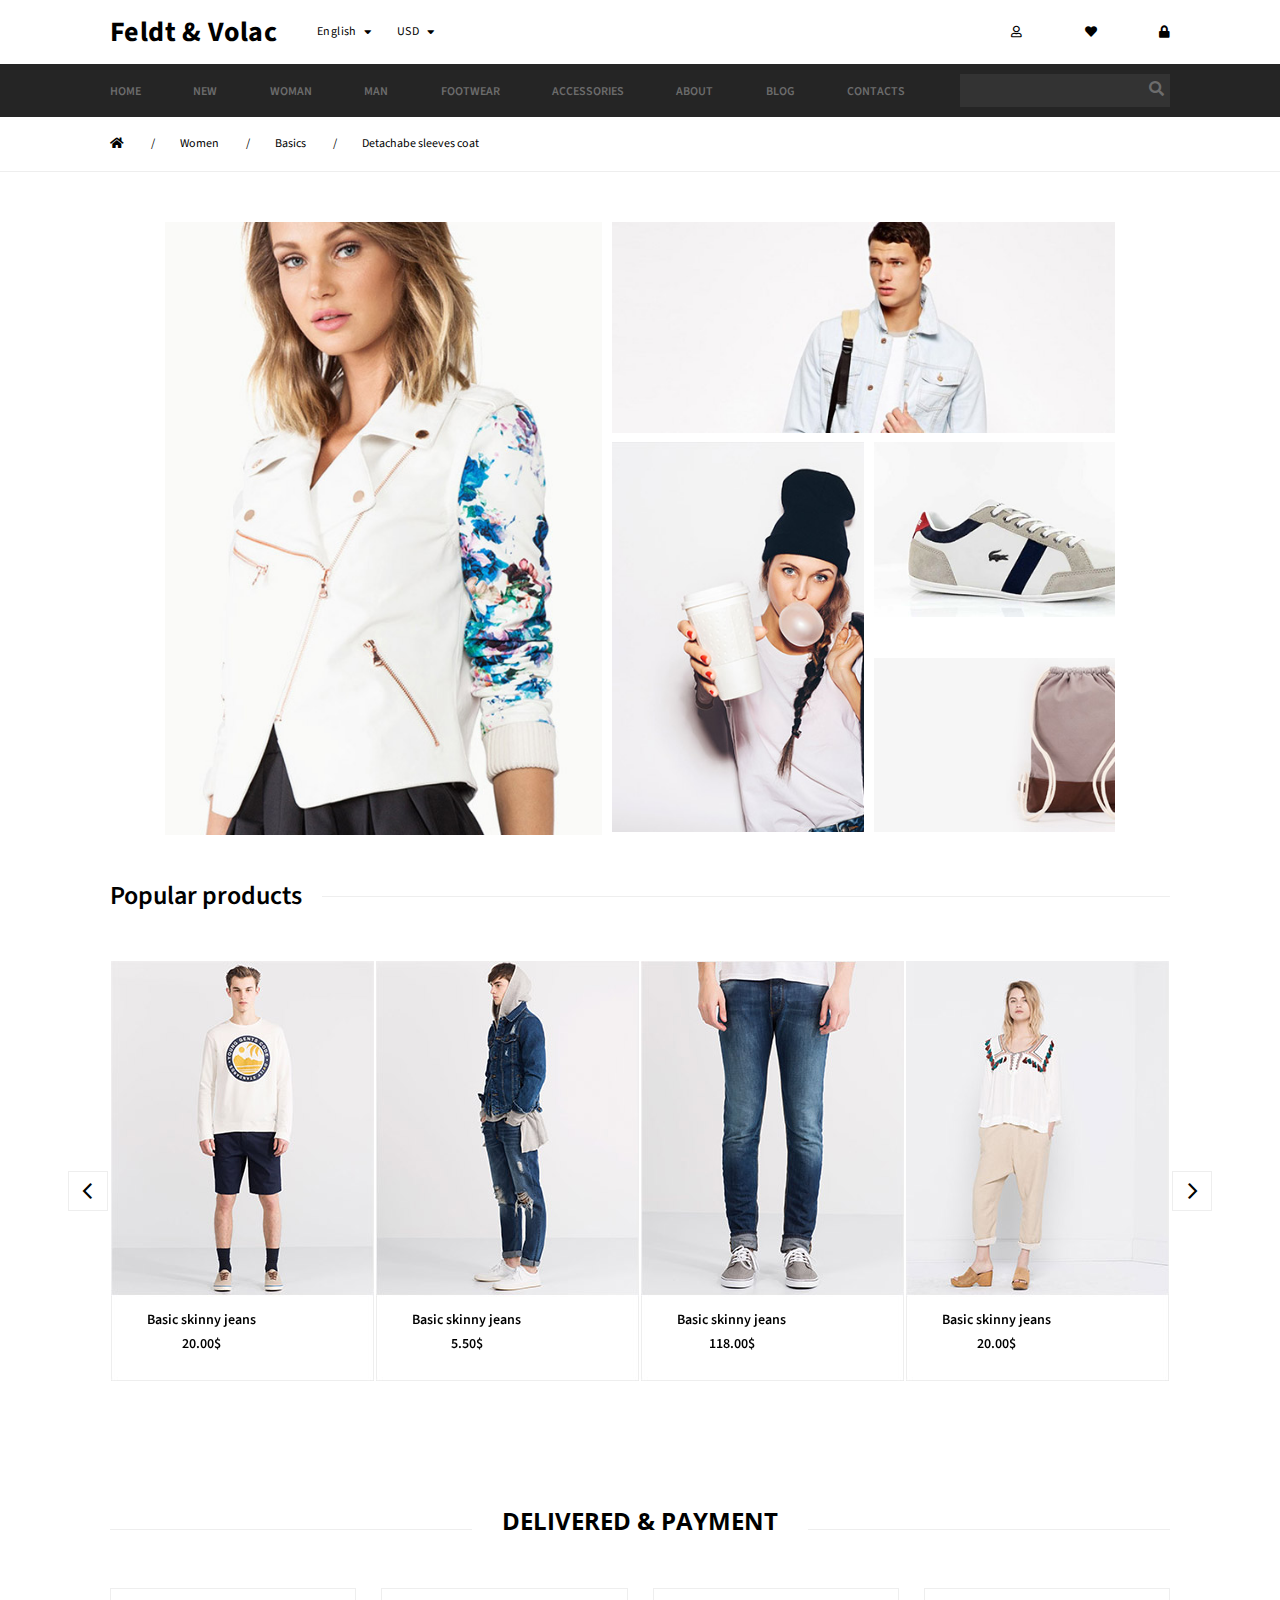
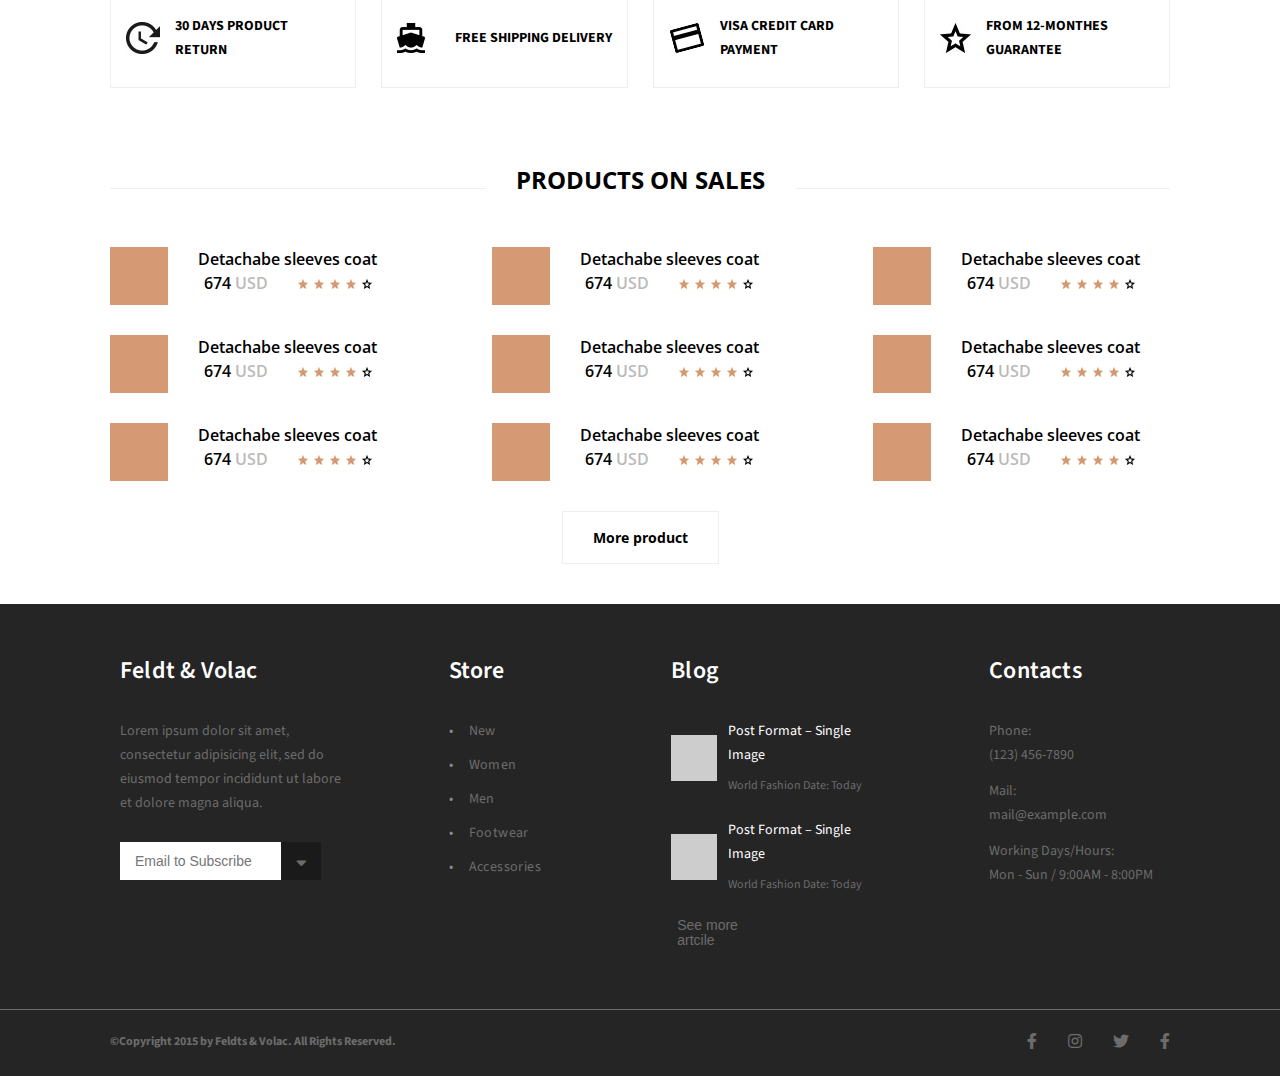
==== index.html @ 8a6a794b "first commit" ====
<!DOCTYPE html>
<html>
<head>
	<meta charset="utf-8">
	<meta name="viewport" content="width=device-width, initial-scale=1">
	<title>Fashion Shop</title>
	<link href="https://fonts.googleapis.com/css?family=Open+Sans:400,600,700|Source+Sans+Pro:400,600&display=swap" rel="stylesheet">
	<link rel="stylesheet" href="https://use.fontawesome.com/releases/v5.7.2/css/all.css">  
	<link rel="stylesheet" type="text/css" href="css/fonts.css">
	<link rel="stylesheet" type="text/css" href="css/slick.css">
	<link rel="stylesheet" href="css/jquery.fancybox.min.css">
	<link rel="stylesheet" type="text/css" href="css/style.css">
	<link rel="stylesheet" type="text/css" href="css/media.css">
</head>

<body>
	<header class="header">
		<div class="header__top">
			<div class="container">
				<div class="header__settings">
					<div class="header__left">
						<div class="header__logo">Feldt & Volac</div>
						<div class="settings__page">
							<div class="dropdown">
								<div class="drop-btn">English <i class="fas fa-sort-down"></i></div>
								<div class="drop-menu">
									<ul>
										<li><a>Ukrainian</a></li>
										<li><a>Russian</a></li>
									</ul>
								</div>
							</div>
							<div class="dropdown">
								<div class="drop-btn">USD<i class="fas fa-sort-down"></i></div>
								<div class="drop-menu">
									<ul>
										<li><a>EUR</a></li>
										<li><a>UAH</a></li>
									</ul>
								</div>
							</div>
						</div>
					</div>
					<div class="header__right">
						<i class="far fa-user"></i>
						<i class="fas fa-heart"></i>
						<i class="fas fa-lock"></i>
					</div>
				</div>
			</div>
		</div>

		<div class="header__content">
			<div class="container">
				<div class="header__content-inner">
					<div class="header__btn-menu">
              			<i class="fa fa-bars"></i>
            		</div>

            		<div class="navigation">
						
						<nav class="header__menu">
							<a href="slider.html" class="nav__link">HOME</a>
							<a href="index.html" class="nav__link">NEW</a>
							<a href="product.html" class="nav__link">WOMAN</a>
							<a href="blocks.html" class="nav__link">MAN</a>
							<a class="nav__link" href="#">FOOTWEAR</a>
							<a class="nav__link" href="#">ACCESSORIES</a>
							<a href="about.html"class="nav__link">ABOUT</a>
							<a class="nav__link" href="#footer">BLOG</a>
							<a class="nav__link" href="#footer">CONTACTS</a>
						</nav>

						<div class="search__inner">
							<input class="search" type="search" id="search" name="search">
							<span class="icon"><i class="fa fa-search"></i></span>
						</div>
					</div> <!-- navigation end -->
				</div> <!-- header__content-inner end -->
			</div> <!-- container end -->
		</div> <!-- header__content end -->

		<div class="header__chapter">
			<div class="container">
				<i class="fas fa-home"></i>
				<a href="#" class="women__pad" href="#">Women</a>
				<a href="#">Basics</a>
				<a href="#" >Detachabe sleeves coat</a>
			</div>
		</div>	
	</header>

	<section class="responsive__image">
		<div class="container">
			<div class="responsive__inner">
				<div class="responsive__col-1">
					<img src="img/index-1.jpg">
				</div>
				<div class="responsive__col-2">
	  				<div>
	  					<img class="img__col2" src="img/index-2.jpg">
	  				</div>
		  			<div class="responsive__row">
		  				<img class="responsive__row-img1" src="img/index-3.jpg" >
		  				<div class="responsive__col-3">
							 <img src="img/index-4.jpg">
							 <img src="img/index-5.jpg">
		  				</div>
		  			</div>
  				</div>
			</div> <!-- responsive__inner end -->
		</div> <!-- container end -->
	</section> <!-- responsive__image end -->

	<section class="products"> 
		<div class="container">
			<div class="products__inner">
				<div class="products__top">
					<div class="products__title">Popular products</div>
				</div>
				<div class="products__slider">
					<div class="product__item">
						<img src="img/related-1.jpg">
						<div class="wear__text">
							<div class="wear__title">Basiс skinny jeans</div>
							<div class="wear__price">20.00$</div>
						</div>
					</div>
					<div class="product__item">
						<img src="img/related-2.jpg">
						<div class="wear__text">
							<div class="wear__title">Basiс skinny jeans</div>
							<div class="wear__price">5.50$</div>
						</div>
					</div>
					<div class="product__item">
						<img src="img/related-3.jpg">
						<div class="wear__text">
							<div class="wear__title">Basiс skinny jeans</div>
							<div class="wear__price">118.00$</div>
						</div>
					</div>
					<div class="product__item">
						<img src="img/related-4.jpg">
						<div class="wear__text">
							<div class="wear__title">Basiс skinny jeans</div>
							<div class="wear__price">20.00$</div>
						</div>
					</div>

					<div class="product__item">
						<img src="img/related-1.jpg">
						<div class="wear__text">
							<div class="wear__title">Basiс skinny jeans</div>
							<div class="wear__price">20.00$</div>
						</div>
					</div>
					<div class="product__item">
						<img src="img/related-2.jpg">
						<div class="wear__text">
							<div class="wear__title">Basiс skinny jeans</div>
							<div class="wear__price">5.50$</div>
						</div>
					</div>
					<div class="product__item">
						<img src="img/related-3.jpg">
						<div class="wear__text">
							<div class="wear__title">Basiс skinny jeans</div>
							<div class="wear__price">118.00$</div>
						</div>
					</div>
					<div class="product__item">
						<img src="img/related-4.jpg">
						<div class="wear__text">
							<div class="wear__title">Basiс skinny jeans</div>
							<div class="wear__price">20.00$</div>
						</div>
					</div>
				</div> <!-- products__slider end -->
			</div> <!-- products__inner end -->
		</div> <!-- container end -->
	</section> <!-- products end -->

	<section class="delivered__payment">
		<div class="container">
			<div class="delivered__inner">
				<div class="index__title">Delivered & payment</div>
				<div class="delivered__blocks">
					<div class="delivered__item">
						<img src="img/clock.jpg">
						<div class="deliivered__title">30 days product return</div>
					</div>
					<div class="delivered__item">
						<img src="img/ship.jpg">
						<div class="deliivered__title">Free shipping delivery</div>
					</div>
					<div class="delivered__item">
						<img src="img/card.jpg">
						<div class="deliivered__title">visa credit card payment</div>
					</div>
					<div class="delivered__item">
						<img src="img/star-icon.jpg">
						<div class="deliivered__title">from 12-monthes guarantee</div>
					</div>
				</div> <!-- delivered__blocks end -->
			</div> <!-- delivered__inner end -->
		</div>
	</section>

	<section class="sales">
		<div class="container">
			<div class="sales__inner">
				<div class="index__title">Products on sales</div>
				<div class="sales__blocks">
					<div class="sales__col">
						<div class="sales__item">
							<img src="img/square.jpg">
							<div class="sales__text">
								<div class="sales__title">Detachabe sleeves coat</div>
								<div class="sales__price">674 <span>USD</span><img src="img/stars-5.jpg"></div>
							</div>
						</div>
						<div class="sales__item">
							<img src="img/square.jpg">
							<div class="sales__text">
								<div class="sales__title">Detachabe sleeves coat</div>
								<div class="sales__price">674 <span>USD</span><img src="img/stars-5.jpg"></div>
							</div>
						</div>
						<div class="sales__item">
							<img src="img/square.jpg">
							<div class="sales__text">
								<div class="sales__title">Detachabe sleeves coat</div>
								<div class="sales__price">674 <span>USD</span><img src="img/stars-5.jpg"></div>
							</div>
						</div>
					</div>
					<div class="sales__col">
						<div class="sales__item">
							<img src="img/square.jpg">
							<div class="sales__text">
								<div class="sales__title">Detachabe sleeves coat</div>
								<div class="sales__price">674 <span>USD</span><img src="img/stars-5.jpg"></div>
							</div>
						</div>
						<div class="sales__item">
							<img src="img/square.jpg">
							<div class="sales__text">
								<div class="sales__title">Detachabe sleeves coat</div>
								<div class="sales__price">674 <span>USD</span><img src="img/stars-5.jpg"></div>
							</div>
						</div>
						<div class="sales__item">
							<img src="img/square.jpg">
							<div class="sales__text">
								<div class="sales__title">Detachabe sleeves coat</div>
								<div class="sales__price">674 <span>USD</span><img src="img/stars-5.jpg"></div>
							</div>
						</div>
					</div>
					<div class="sales__col">
						<div class="sales__item">
							<img src="img/square.jpg">
							<div class="sales__text">
								<div class="sales__title">Detachabe sleeves coat</div>
								<div class="sales__price">674 <span>USD</span><img src="img/stars-5.jpg"></div>
							</div>
						</div>
						<div class="sales__item">
							<img src="img/square.jpg">
							<div class="sales__text">
								<div class="sales__title">Detachabe sleeves coat</div>
								<div class="sales__price">674 <span>USD</span><img src="img/stars-5.jpg"></div>
							</div>
						</div>
						<div class="sales__item">
							<img src="img/square.jpg">
							<div class="sales__text">
								<div class="sales__title">Detachabe sleeves coat</div>
								<div class="sales__price">674 <span>USD</span><img src="img/stars-5.jpg"></div>
							</div>
						</div>
					</div>
				</div> <!-- sales__blocks end -->
				<button class="sales__btn">More product</button>
			</div> <!-- sales__inner end -->
		</div> <!-- container end -->
	</section> <!-- sales end -->

	<footer class="footer" id="footer">
		<div class="container">
			<div class="footer__inner">
				<div class="footer__col footer__col--first">
					<div class="title__footer">Feldt & Volac</div>
					<div class="footer__text footer__text--font">Lorem ipsum dolor sit amet, consectetur adipisicing elit, sed do eiusmod tempor incididunt ut labore et dolore magna aliqua.</div>
					<form class="subscribe" action="/" method="post">
                        <input class="subscribe__input" type="email" name="name" placeholder="Email to Subscribe">
                        <button data-fancybox data-src="#modal" href="javascript:;" class="subscribe__btn" type="submit"><i class="fas fa-sort-down"></i></button>
                    </form>
				</div>
				<div class="footer__col footer__col--second">
					<div class="title__footer">Store</div>
					<ul class="store store--font">
						<li>New</li>
						<li>Women</li>
						<li>Men</li>
						<li>Footwear</li>
						<li>Accessories</li>
					</ul>
				</div>
				<div class="footer__col footer__col--third">
					<div class="title__footer">Blog</div>
					<div class="footer__blogs">
						<div class="blog__item">
							<img class="blog__img" src="img/footer-blog.jpg">
							<div class="blog__text">
								<a href="#" class="blog__title">Post Format – Single Image</a>
								<div class="blog__date">World Fashion Date: Today</div>
							</div>
						</div>
						<div class="blog__item">
							<img class="blog__img"  src="img/footer-blog.jpg">
							<div class="blog__text">
								<a href="#" class="blog__title">Post Format – Single Image</a>
								<div class="blog__date">World Fashion Date: Today</div>
							</div>
						</div>
						<button class="footer__btn footer__btn--font">See more artcile</button>
					</div>
				</div>
				<div class="footer__col footer__col--fourth">
					<div class="title__footer">Contacts</div>
					<div class="phone__footer">
						<p>Phone:</p>
						<p>(123) 456-7890</p>
					</div>
					<div class="email__footer">
						<p>Mail:</p>
						<p>mail@example.com</p>
					</div>
					<div class="hours__footer">
						<p>Working Days/Hours:</p>
						<p>Mon - Sun / 9:00AM - 8:00PM</p>
					</div>
				</div>
			</div> <!-- footer__inner end -->
		</div> <!-- container end -->

		<div class="footer__copyright">
			<div class="copyright">©Copyright 2015 by Feldts & Volac. All Rights Reserved.</div>
			<div class="footer__social">
				<a href="https://www.facebook.com"><i class="fab fa-facebook-f"></i></a>
				<a href="https://www.instagram.com/?hl=ru"><i class="fab fa-instagram"></i></a>
				<a href="https://twitter.com/?lang=ru"><i class="fab fa-twitter"></i></a>
				<a href="https://www.facebook.com"><i class="fab fa-facebook-f"></i></a>
			</div>
		</div>
	</footer>

	<div id="modal">
	     <form>
	      <input type="text" placeholder="Your name">
	      <input type="text" placeholder="Your phone">
	      <input type="submit" value="Submit">
	    </form>
  	</div>

    <script src="https://code.jquery.com/jquery-3.4.0.min.js"></script>
    <script type="text/javascript" src="js/burger.js" ></script>
    <script type="text/javascript" src="js/dropdown-header.js" ></script>
    <script type="text/javascript" src="js/slick.min.js" ></script>
    <script type="text/javascript" src="js/multiple-slick.js"></script>
	<script src="js/jquery.fancybox.min.js"></script>

</body>
</html>
---- css/fonts.css ----
@font-face {
  font-family: 'icomoon';
  src:  url('../fonts/icomoon.eot?wfq3mh');
  src:  url('../fonts/icomoon.eot?wfq3mh#iefix') format('embedded-opentype'),
    url('../fonts/icomoon.ttf?wfq3mh') format('truetype'),
    url('../fonts/icomoon.woff?wfq3mh') format('woff'),
    url('../fonts/icomoon.svg?wfq3mh#icomoon') format('svg');
  font-weight: normal;
  font-style: normal;
}

[class^="icon-"], [class*=" icon-"] {
  /* use !important to prevent issues with browser extensions that change fonts */
  font-family: 'icomoon' !important;
  speak: none;
  font-style: normal;
  font-weight: normal;
  font-variant: normal;
  text-transform: none;
  line-height: 1;

  /* Better Font Rendering =========== */
  -webkit-font-smoothing: antialiased;
  -moz-osx-font-smoothing: grayscale;
}

.icon-angle-right:before {
  content: "\f105";
}


.icon-angle-left:before {
  content: "\f104";
}
---- css/style.css ----
* {
	box-sizing: border-box;
}

html,
body {
	margin: 0;
	padding: 0;
	/*font-family: 'Open Sans', sans-serif;*/
	font-family: 'Source Sans Pro', sans-serif;
	font-weight: 400;
	font-size: 14px;
	line-height: 24px;
	color: #252525;
	background-color: #fff;
}

h1,h2,h3,h4,h5,h6,ul,li,a,span,div,
p {
  margin: 0;
  padding: 0;
  font-size: 12px;
  font-weight: normal;
  list-style: none;
  text-decoration: none;
  color: #000;
}

i {
 	cursor: pointer;
 }
.container {
 	max-width: 1366px;
 	width: 100%;
 	margin: 0 auto;
 	padding: 0 15px;
 }
 #modal{
  display: none;
}
#modal{
  width: 300px;
}
#modal input{
  display: block;
  width: 100%;
  margin-bottom: 20px;
  outline: none;
  height: 40px;
  border: 1px solid #e6e6e6;
  padding: 0px 10px;
}
#modal input[type="submit"]{
  color: #fff;
  border: 1px solid #eee;
  font-size: 14px;
  font-family: 'Open Sans', sans-serif;
  background-color: #d59974;
  transition: all 0.3s ease;
}

#modal input[type="submit"]:hover {
  background-color: #676767;
  color: #fff;
  cursor: pointer;
}
.header__btn-menu{
  display: none;
  font-size: 28px;
}

 /*--------HEADER----------*/
.header__top {
	padding: 0 95px;
}
 .header__settings {
 	padding: 20px 0;
  display: flex;
  justify-content: space-between;
  align-items: center;
 }

 .header__left {
 	display: flex;
 	justify-content: flex-start;
  align-items: center;
 	letter-spacing: 0.4px;
  line-height: 24px;
  width: 75%;
 }
.header__logo {
	font-size: 28px;
	font-weight: bold;
  margin-right: 5%;
}
.settings__page {
	display: flex;
  justify-content: space-between;
  color: #9f9f9f;
  line-height: 24px;
}

.dropdown {
  display: inline-block;
  position: relative;
}
.dropdown .drop-menu {
  box-sizing: border-box;
  min-width: 100%;
  position: absolute;
  top: 115%;
  transform: translateY(-15px) scale(0.9);
  left: 0;
  background-color: #000;
  border-radius: 3px;
  opacity: 0;
  visibility: hidden;
  transition: all 0.2s ease;
}
.dropdown.active .drop-menu {
  opacity: 1;
  visibility: visible;
  transform: none;
}
.dropdown .drop-menu > ul > li > a {
  display: block;
  width: max-content;
  color: #fff;
  padding: 3px 10px;
}

.dropdown .drop-btn {
  display: inline-block;
  cursor: pointer;
  user-select: none;
  -webkit-user-select: none;
  -moz-user-select: none;
  margin-right: 40px;
}
.dropdown .drop-btn .fas.fa-sort-down{
  top: 4px;
  right: 24px;
  position: absolute;
  transform: rotate(0deg);
  transition: transform 0.6s;
}
.dropdown.active .drop-btn .fas.fa-sort-down {
  transform: rotate(-180deg);
  transition: transform 0.6s;
}
.header__right {
  display: flex;
  justify-content: space-between;
  width: 15%;
}
.header__content-inner .header__btn-menu {
    display: none;
}
.header__btn-menu i{
  font-size: 28px;
  color: #fff;
}
.header__content {
  background-color: #252525;
  padding: 10px 95px;
  width: 100%;
  height: 100%;
}
.navigation{
  display: flex;
  justify-content: space-between;
  align-items: baseline;
}
.header__menu {
  display: flex;
  justify-content: space-between;
  width: 75%;
}
.header__menu .nav__link {
  font-weight: 600;
  color: #6c6c6c;
  transition:  all 0.5s ease;
}
.header__menu .nav__link:hover {
  color: #fff;
}
.header__menu .nav__link:first-child {
  padding-left: 0px;
}
.search__inner {
  max-width: 210px;
  width: 25%;
  white-space: nowrap;
  position: relative;
  margin-left: 10px;
}
.search__inner .search{
  max-width: 210px;
  width: 100%;
  height: 33px;
  background: #333333;
  border: none;
  font-size: 12px;
  color: #6c6c6c;
  padding-left: 6px;
  outline: none;
  position: relative;
}
.search__inner .icon {
    position: absolute;
    top: 12%;
    right: 3%;
    z-index: 1;
    font-size: 15px;
    color: #6c6c6c;
}
.header__chapter {
  padding: 15px 95px;
  border-bottom: 1px solid #eeeeee;
}
.header__chapter a:before {
	content: "/";
	left: -12px;
	padding: 0 25px;
}

/*----Slider----*/
.slider {
  background-image: url(../img/slider-bg.jpg);
  background-repeat: no-repeat;
  background-size: cover;
  background-position: center;
  min-height: 500px;
  margin-bottom: 40px;
}
.slider__inner {
  position: relative;
}
.slider__item-content {
  text-align: center;
  padding-top: 218px;
  max-width: 390px;
  margin: 0 auto;
}
.slider__title {
  color: #000;
  background-color: #fff;
  opacity: 0.7;
  font-size: 36px;
  line-height: 24px;
  font-weight: 600;
  letter-spacing: 1.5px;
  margin-bottom: 44px;
  padding: 23px;
}
.default-btn {
  display: inline-block;
  color: #000;
  background-color: #fff;
  font-size: 14px;
  line-height: 20px;
  font-weight: 600;
  padding: 15px 30px;
  position: relative;
  z-index: 2;
  outline: none;
  transition: all 0.3s ease;
}
.default-btn:hover {
  color: #fff;
  background-color: #000;
  cursor: pointer;
}
.slick-btn {
  position: absolute;
  top: 55%; 
  z-index: 3;
  width: 40px;
  height: 40px;
  cursor: pointer;
  outline: none;
  background-color: #000;
  color: #fff;
  border: none;
}
.slick-btn.slick-disabled {
  cursor: default;
  background-color: #000;
  color: #fff;
  opacity: 0.2;
  border: none;
}
.slick-btn:before {
  position: absolute;
  top: 50%;
  left: 50%;
  transform: translate(-50%, -50%);
  color: #fff;
}
.slick-next:before {
  content: "\f105";
  font-family: 'icomoon';
  font-size: 28px;
}
.slick-next {
  right: 0;
}
.slick-prev {
  left: 0;
}
.slick-prev:before {
  content: "\f104";
  font-family: 'icomoon';
  font-size: 28px;
}
/*==============Related products============*/
.products__inner {
  padding: 0 95px 73px 95px;
}
.products__title {
    font-size: 26px;
    font-weight: 600;
    margin-bottom: 5%;
    display: block;
    position: relative;
}
.products__title:after {
    content: "";
    position: absolute;
    display: inline-block;
    height: 1px;
    top: 12px;
    right: 0px;
    left: 20%;
    background-color: #eee;
}
.products__slider {
  display: flex;
    flex-wrap: wrap;
    justify-content: space-between;
    width: 100%;
}
.product__item {
  position: relative;
}
.products-brands .slick-button {
  top: 0;
}
.slick-button {
  position: absolute;
  z-index: 3;
    top: 50%;
    bottom: auto;
    background: #fff;
    color: #000;
    border: 1px solid #eee;
    width: 40px;
    height: 40px;
  cursor: pointer;
  outline: none;
}
.products__slider .slick-prev {
    left: -4%;
}
.products__slider .slick-next {
    right: -4%;
}
.slick-list {
    text-align: center;
    text-align: -webkit-center;
}
/*==========Responsive image=======*/
.responsive__image {
  margin-bottom: 40px;
  text-align: center;
  text-align: -webkit-center;
}
.responsive__inner {
  display: flex;
 justify-content: space-between;
  max-width: 1140px;
  padding: 0 95px;
  margin-top: 50px;
}
.responsive__col-1 {
  margin-right: 10px;
  width: 47%;
}
.responsive__col-1 img{
  width: 100%;
}
.responsive__col-2 {
  width: 54%;
}
.img__col2 {
  width: 100%;
}
.responsive__row {
	display: flex;
}
.responsive__row-img1{
  width: 50%;
}
.responsive__col-3{
	display: flex;
	flex-direction: column;
  justify-content: space-between;
  margin-left: 10px;
}
.responsive__col-3 img {
  width: 100%;
}

/*==========Delivered===========*/
.delivered__inner, .sales__inner{
  padding: 0 95px;
}
.index__title{
  margin: 55px 0px;
  font-family: 'Open Sans', sans-serif;
  font-size: 24px;
  font-weight: bold;
  text-transform: uppercase;
  text-align: center;
   overflow: hidden;
}
.index__title:before,
.index__title:after {
    content: "";
    display: inline-block;
    width: 100%;
    height: 1px;
    background-color: #eee;
    position: relative;
}
.index__title:before {
    margin-left: -100%;
    left: -30px;
}
.index__title:after {
    margin-right: -100%;
    right: -30px;
}
.delivered__blocks{
  display: flex;
  justify-content: space-between;
}

.delivered__item {
  display: flex;
    justify-content: space-between;
    align-items: center;
    width: 25%;
    margin-right: 25px;
    margin-bottom: 25px;
    padding: 25px 15px;
    border: 1px solid #eee;
}
.delivered__item img {
}
.delivered__item:last-child {
  margin-right: 0px;
}
.deliivered__title{
  text-transform: uppercase;
  font-size: 14px;
  font-weight: bold;
  text-align: left;
  padding-left: 15px;
}

/*==============Sales============*/
.sales__inner {
  text-align: center;
}
.sales__blocks {
  display: flex;
  justify-content: space-between;
  flex-wrap: wrap;
}
.sales__item{
  display: flex;
  margin-right: 30px;
  margin-bottom: 30px;
}
.sales__text {
  margin-left: 30px;
}
.sales__text .sales__title:hover{
  text-decoration: underline;
  transition: all 0.3s ease;
  cursor: pointer;
}

.sales__text div, .sales__text span{
  font-family: 'Open Sans', sans-serif;
  font-size: 16px;
  font-weight: 600;
}
.sales__text span {
  color: #bababa;
}
.sales__price img {
  padding-left: 30px;
}
.sales__btn{
  margin-bottom: 40px;
  justify-content: center;
  border: 1px solid #eee;
  font-size: 14px;
  font-weight: bold;
  font-family: 'Open Sans', sans-serif;
  background-color: #fff;
  padding: 16px 30px;
  transition: all 0.3s ease;
}
.sales__btn:hover {
  background-color: #000;
  border: 1px solid #000;
  color: #fff;
  cursor: pointer;
}

/*----------ABOUT----------*/
.section__about {
	padding-top: 60px;
}

.about__inner{
	background-image: url(../img/about-woman.jpg);
    min-height: 617px;
    background-repeat: no-repeat;
    background-position: bottom right;
    padding: 0 95px;
}

.about__title h4{
	font-size: 36px;
	font-weight: 600;
	padding-bottom: 50px;
}

.about__text {
    display: flex;
    margin-bottom: 68px;
    max-width: 657px;
    line-height: 32px;
}

.col_1 {
	padding-right: 40px;
}
.col_1 , .col_2 {
  font-size: 14px;
}
.about__icons i.fab {
	font-size: 22px;
	padding-right: 55px;
}

/*=========clothes(Products)==========*/
.clothes {
	padding-top: 60px;
	padding-bottom: 78px;
	overflow: hidden;
}

.clothes__inner {
	display: flex;
	flex-direction: row;
  flex-wrap: nowrap;
  justify-content: space-between;
  padding: 0 95px;
  text-align: left;
}

.sidebar{
	width: 15%;
	letter-spacing: 0.4px;
}

.categories {
	padding-left: 20px;
	border: 1px solid #eeeeee;
}

.categories__list li, .occasion div, .store li {
	color: #8b8b8b;
	padding-bottom: 10px;
	font-size: 14px;
	letter-spacing: 0.4px;
	cursor: pointer;
}

.categories__list li:hover {
	color: black;
}
.categories li::before, .store li:before {
  content: "\2022";
  color: #8b8b8b;
  display: inline-block; 
  width: 5px;
  margin-right: 15px;
}

.blocks__wear{
	width: 77%;
	color: black;
	display: flex;
	flex-wrap: wrap;
}

.wear__item{
	width: 33.33333%;
	max-width: 260px;
	margin-right: 30px;
	margin-bottom: 30px;
	flex-wrap: wrap;
	position: relative;
}

.wear__item:last-child {
	margin-right: 0px;
}

.title__sidebar{
	font-size: 18px;
	font-weight: 600;
	line-height: 24px;
	padding: 30px 0;
}
.sidebar__price {
	border: 1px solid #eeeeee;
	margin: 30px 0;
	padding: 0 0 40px 20px;
}

.sidebar__range {
	width: 80%;
	margin:0 auto;
	height: 1px;
}
.range{
    -webkit-appearance: none;
    border-radius:2px;
    width: 80%;
    height:1px;
    outline : none;
    border: none;
    background:-webkit-linear-gradient(left ,#000000 0%,#000000 25%, #cdcdcd 25%, #cdcdcd 100%);
}
.range::-webkit-slider-thumb{
    -webkit-appearance: none;
    width:12px;
    height:12px;
    background: black;
    border-radius:12px;
    cursor:pointer;
    transition:.1s;
}
.range::-webkit-slider-thumb:hover, .range::-webkit-slider-thumb:active{
    width:15px;
    height:15px;
}

.sidebar__occasion{
	margin-top: 30px;
	border: 1px solid #eeeeee;
	padding-left: 20px;

}

.sidebar__occasion input {
	margin-right: 18px;
    height: 12px;
    width: 12px;
}

.wear__text {
	bottom: 6%;
    left: 14%;
    position: absolute;
    line-height: 24px;
    font-size: 14px;
    font-weight: 600;
}

.wear__text div{
    line-height: 24px;
    font-size: 14px;
    font-weight: 600;
}

/*============Detabace================*/
.detabache {
	padding: 40px 0 0;
}

.detabache__inner{
	display: flex;
	flex-wrap: wrap;
  justify-content: space-between;
  margin: 0 95px;
}
.detabache__col--first {
	width: 50%;
  	display: flex;
  	flex-direction: row;
}
.thumbnails {
	margin-right: 30px;
}
.thumbnails li {
  max-width: 68px; 
  max-height: 67px;
  margin-bottom: 2%;
}

.thumbnails input[name="select"] { display: none; }

.thumbnails .thumb-image {
  height: 67px;
}

.thumbnails .thumb-image:hover {
  transform: scale(0.8);
  border: 1px solid #eee;
  transition: all 0.4s ease;
  cursor: pointer;
}

.thumbnails .content {
  position: absolute;
  bottom: 0;
  right: 0;
  width: 442px;
  height: 522px;
  padding: 0 50px 0 30px;
  opacity: 0;
  transition: all 150ms linear;
}

.thumbnails input[name="select"]:checked ~ .content { opacity: 1; }

.detabache__col--second {
	width: 35%;
	display: flex;
  flex-direction: column;
  justify-content: space-between;
}
.detabache__title {
	font-size: 26px;
	font-family: 'Open Sans', sans-serif;
	font-weight: bold;
	line-height: 24px;
	padding: 20px 0;
}

.detabache__review {
	display: flex;
}
.stars{
	padding-right: 20px;
}
.detabache__price{
	font-weight: 600;
	font-size: 24px;
}
.detabache__charachteristic {
	display: flex;
	justify-content: space-between;
	margin: 20px 0 0;
	border-bottom: 1px solid #eeeeee;
	border-top: 1px solid #eeeeee;
}
.detabache__col--second .det__title {
	font-size: 14px;
	font-weight: 600;
	padding: 20px 0;
	color: #000;
}

.sizes, .colors{
	display: flex;
	justify-content: flex-start;
}
.colors {
  margin-bottom: 20px;
  height: 25px;
}
.sizes .size {
	margin-right: 12px;
	border: 1px solid #eeeeee;
	padding: 6px 12px; 
	transition: all 0.3s ease;
	cursor: pointer;
}
.sizes .size:hover {
	background-color:#000;
	color: #fff;
	border: 1px solid #000;
}
/* The colors */
.color  {
  display: block;
  position: relative;
  padding-left: 35px;
  margin-bottom: 12px;
  cursor: pointer;
  font-size: 22px;
  -webkit-user-select: none;
  -moz-user-select: none;
  -ms-user-select: none;
  user-select: none;
}
/* Hide the browser's default radio button */
.color input {
  position: absolute;
  opacity: 0;
  cursor: pointer;
}
/* Create a custom radio button */
.checkmark {
  position: absolute;
  top: 0;
  left: 0;
  height: 25px;
  width: 25px;
  border-radius: 50%;
  border: 1px solid #eee;
}
.checkmark-white {
  background-color: #fff;
}
.checkmark-brown {
  background-color: #ff0000;
}
.checkmark-orange {
  background-color: orange;
}
.checkmark-pink {
  background-color: pink;
}
.checkmark-grey {
  background-color: #eee;
}
/* On mouse-over, add a grey background color */
.color :hover input ~ .checkmark {
  background-color: #ccc;
}
/* Create the indicator (the dot/circle - hidden when not checked) */
.checkmark:after {
  content: "";
  position: absolute;
  display: none;
}
/* Show the indicator (dot/circle) when checked */
.color  input:checked ~ .checkmark:after {
  display: block;
  background: #000000;
  border: 1px solid #000;
}
/* Style the indicator (dot/circle) */
.color  .checkmark:after {
 	top: 8px;
	left: 8px;
	width: 6px;
	height: 6px;
	border-radius: 50%;
	background: white;
}
.detabache__quantity{
	display: flex;
	justify-content: flex-start;
	align-items: center;
}
.quantity__block{
	display: flex;
	align-items: center;
}
.det__number {
	font-size: 12px;
	font-weight: 600;
	border: 1px solid #eeeeee;
	border-right: none;
	padding: 8px 14px;
}
.quantity__arrows{
	padding: 20px 14px;
	position: relative;
	border: 1px solid #eeeeee;
}
.quantity__arrows .fa-sort-down, .quantity__arrows .fa-sort-up {
	position: absolute;
}
.quantity__arrows .fa-sort-down {
	top: 41%;
	left: 36%;
}
.quantity__arrows .fa-sort-up {
	top: 35%;
    left: 36%;
}
.add__btn{
	margin-left: 14px;
	background: #000;
    color: #fff;
    font-size: 12px;
    font-weight: 600;
    border: none;
    text-align: center;
    padding: 13px 20px;
}
.detabache__col--third {
	width: 15%;
}
.social__icons {
	display: flex;
	flex-direction: column;
	align-items: flex-end;
}

/*============Tab product===========*/
.tab__container  {
  margin: 58px 110px 73px;
}
.tab__container .tab-list {
    display: flex;
    border-bottom: 1px solid #eee;
    margin-bottom: 0px;
}

.tab__container .tab-list .tab {
    display: inline-block;
    float: left;
    padding: 19px 17px;
    color: #9e9e9e;
    cursor: pointer;
    font-size: 14px;
    font-weight: 600;
    float: left;
    outline: none;
    cursor: pointer;
}
.tab__container .tab-list .tab.active {
    color: #000;
    font-size: 14px;
    font-weight: 600;
    cursor: default;
    background-color: #fff;
    border: 1px solid #ddd;
    border-bottom: 1px solid #fff;
    margin-bottom: -1px;
}
.tab__container .content-wrap {
    padding: 50px 0 50px 40px;
    position: relative;
    border: 1px solid #eee;
    border-top: 0;
}
.tab__container .content-wrap .content {
    position: absolute;
    top: 0;
    left: 0;
    right: 0;
    opacity: 0;
    visibility: hidden;
    transition: all .3s ease;
    display: none;
}
.tab__container .content-wrap .content.active {
    position: relative;
    opacity: 1;
    visibility: visible;
    display: block;
    width: 80%;
}
.tab__container .content-wrap .content p {
  padding-bottom: 42px;
  font-size: 14px;
}
.tab__container .content-wrap .content ul li {
  list-style: circle;
  margin-left: 20px;
  font-size: 14px;
}

/*============Footer==========*/
.footer {
	background-color: #252525;
}
.footer__text--font, .store--font li, .footer__btn--font, .phone__footer p, .email__footer p, .hours__footer p  {
	color: #6c6c6c;
	font-size: 14px;
}
.footer__inner {
    display: flex;
    flex-wrap: wrap;
    justify-content: space-between;
    padding: 55px 95px;
}
.footer__col{
	padding: 0 10px;
}
.title__footer{
	padding-bottom: 36px;
	font-size: 24px;
	font-weight: 600;
	line-height: 24px;
	letter-spacing: 0.2px;
	color: #fff;
}
.footer__col--first {
    width: 23%;
}
.subscribe{
	margin-top: 27px;
	width: 100%;
	max-height: 38px;
    max-width: 257px;
    display: flex;
}
.subscribe__input {
    width: 72%;
    padding: 15px;
    background: #fff;
    border: none;
    font-size: 14px;
}
.subscribe__btn{
    width: 18%;
    background-color: #1a1a1a;
    border: none;
    cursor: pointer;
    color: #6c6c6c;
    transition: .2s linear;
    padding-bottom: 3px;
    outline: none;
}
.subscribe__btn i {
	font-size: 17px;
}
.footer__col--second{
	width: 13%;
}
.store li:hover {
	color: #fff;
}
.footer__col--third{
	width: 22%;
}
.blog__item {
    display: flex;
    align-items: center;
    margin-bottom: 20px;
}
.blog__img {
	width: 46px;
	height: 46px;
}
.blog__text {
    padding-left: 11px;
}
.blog__title {
    display: block;
    margin-bottom: 7px;
    color: #fff;
    font-size: 14px;
}
.blog__title:hover {
	text-decoration: underline;
	color: #fff;
}
.blog__text .blog__date {
	color: #6c6c6c;
}
.footer__btn {
    width: 53%;
    height: 20px;
    background-color: #252525;
    border: 0;
    cursor: pointer;
    font-size: 14px;
    line-height: 1.1;
    color: #6c6c6c;
    text-align: left;
    transition: .2s linear;
    padding-bottom: 3px;
    outline: none;
}
.footer__btn:hover	{
	color: #fff;
}
.footer__col--fourth{
	width: 18%;
}
.email__footer {
	margin: 12px 0;
}
.footer__copyright{
	display: flex;
	justify-content: space-between;
	padding: 20px 110px;
	border-top: 1px solid #6c6c6c;
}
.footer__copyright .copyright, .footer__social a{
	color: #6c6c6c;
	font-weight: bold;
}
.footer__social a {
	padding-left: 29px;
	transition: all 0.2s ease;
  font-size: 16px;
}
.footer__social a:hover {
	color: #fff;
}
---- css/media.css ----
@media (max-width: 1125px){
	.search__inner .icon {
		position: absolute;
		top: 16%;
	}
	.responsive__image .responsive__inner {
    padding: 0 60px;
	}
    .products .products__inner {
    	padding: 40px;
    }
    .clothes__inner .blocks__wear {
    	justify-content: space-around;
    }
    .subscribe__input{
  	font-size: 12px;
	}
	.section__about .about__inner {
	 background-image: none;
	}
	.about__inner .about__text {
		max-width: 100%;
	}
	.detabache .detabache__inner {
	margin: 0;
    display: flex;
    flex-direction: row;
	}
	.detabache__inner .detabache__col--first {
    justify-content: space-around;
	}
	.detabache__col--first  .thumbnails {
    margin-right: 10px;
	}
	.white-box .wb {
		width: 85%;
	}
	.detabache__inner .detabache__col--second {
    width: 50%;
	}
	.detabache__color .colors {
	}
	.detabache__inner .detabache__col--third {
    width: 100%;
	}
	.social__icons {
	display: flex;
	flex-direction: row;
	justify-content: flex-end;
	}
	.tab__product .tab__container {
    margin: 30px 20px 50px 20px;
	}
	.tab__container .content-wrap {
    padding: 20px;
	}
	.tab__container .content-wrap .content.active {
    width: 100%;
	}
	.products__title:after {
		left: 22%;
	}
	.slider {
		margin-bottom: 00px;
	}
}
@media (max-width: 1024px){
	.header .header__top {
    padding: 0 10px;
	}
	.header .header__content  {
		padding: 10px 0;
	}
	.header .header__chapter {
    padding: 10px;
	}
	.delivered__payment .delivered__inner, .sales .sales__inner {
    padding: 0 25px;
	}
	.clothes .clothes__inner {
		padding: 0 10px;
	}
	.clothes__inner .sidebar {
    width: 24%;
	}
	.clothes__inner .blocks__wear {
    width: 76%; 
	}
	.blocks__wear .wear__item {
    width: 33%;
	}
	.products__title:after {
		display: none;
	}
	.footer .footer__inner, .footer .footer__copyright {
		padding: 25px;
	}
	.footer__inner .footer__col--third {
    width: 26%;
	}
	.blog__item .blog__title {
    margin-bottom: 0px;
    font-size: 13px;
	}
	.footer__col .email__footer {
    margin: 10px 0;
	}
}

@media (max-width: 900px){
	.search__inner .icon {
		position: absolute;
		top: 16%;
	}
	.blocks__wear .wear__item {
    width: 45%;
	}
	.about__inner .about__text {
		flex-wrap: wrap;
	}
	.section__about .about__inner {
    padding: 0 0 30px 0;
	}
	.about__text .col_1 {
    padding-bottom: 30px;
    padding-right: 0;
	}
	.delivered__inner .delivered__blocks{
	  flex-wrap: wrap;
	}	
}
@media (max-width: 768px) {
	.header .header__top {
    padding: 0 10px;
	}
	.header .header__content  {
		padding: 10px 0;
	}
	.header .header__chapter {
    padding: 10px;
	}
	.delivered__payment .delivered__inner, .sales .sales__inner {
    padding: 0 10px;
	}
	.delivered__inner .index__title, .sales__inner .index__title  {
    margin: 35px 0px;
	}
	.delivered__inner .delivered__blocks {
		justify-content: space-around;
	}
	.delivered__blocks .delivered__item {
		margin-right: 0px;
		width: 40%;
	}
	.clothes__inner .sidebar {
    width: 40%;
	}
	.clothes__inner .blocks__wear {
    justify-content: center;
	}
	.blocks__wear .wear__item {
    width: 60%;
    margin-right: 0px;
	}
	.detabache .detabache__inner {
		flex-direction: column;
	}
	.detabache__inner .detabache__col--first {
    width: 100%;
    display: flex;
    justify-content: center;
	}
	.detabache__inner .detabache__col--second {
    width: 100%;
    margin-bottom: 20px;
	}
	.detabache__col--third .social__icons{
    justify-content: flex-start;
	}
	.detabache__col--third .social__icons a {
    margin: 0 10px;
	}

	.footer .footer__inner {
		padding: 25px;
		flex-direction: row;
    	flex-wrap: wrap;
	}
	.footer__inner .footer__col {
		width: 40%;
	}
	.footer__col .title__footer {
    padding-bottom: 20px;
	}
	.footer__col .subscribe {
    margin: 10px 0;
    max-width: 70%;
	}
	 .footer__col .store li {
    padding-bottom: 8px;
	}
	.footer__blogs .blog__item, .footer__blogs .footer__btn {
    margin-bottom: 15px;
	}
	.footer__col .email__footer {
    margin: 10px 0;
	}
	.footer .footer__copyright {
		padding: 10px;
	}
	.footer__copyright  .footer__social a {
    padding: 0px 10px;
    font-size: 16px;
	}
}
@media only screen and (max-width: 700px) {
	.header .header__top {
		padding: 0;
	}
	.header__settings {
		text-align: center;
	}
	.header__chapter {
		display: none;
	}
	.settings__page .dropdown {
		display: none;
	}
	.header__content {
    padding: 10px;
  }
  .header__content-inner .navigation {
    display: none; 
    position: absolute;
    background: #252525;
    left: 0;
    right: 0;
    z-index: 50;
    display: flex;
    flex-direction: column;
    align-items: center;
	}
  .header__content-inner .header__btn-menu {
    display: block;
    text-align: right;
  }
  .header__menu {
  flex-direction: column;
  text-align: center;
  }
  .header__menu .nav__link {
    display: block;
    padding: 5px 0;
  }
  .search__inner {
    width: 50%;
    margin-bottom: 10px;
	}
  .search__inner .icon {
    top: 12%;
    font-size: 15px;
	}
	.delivered__payment .delivered__inner, .sales .sales__inner {
    padding: 0px;
	}
	.delivered__inner .index__title, .sales__inner .index__title {
    margin: 30px 0px;
	}
	.sales__inner .sales__blocks {
		justify-content: center;
	}
	.sales__col .sales__item  {
		margin-right: 0px;
	}
	.footer .footer__inner {
		padding: 15px 0;
		flex-direction: column;
	}
	.footer__inner .footer__col {
		width: 100%;
	}
	.footer__col .title__footer {
    padding-bottom: 15px;
	}
	.footer__col .subscribe {
    margin: 10px 0;
    max-width: 100%;
	}
	.footer__col .store li {
    padding-bottom: 8px;
	}
	.footer__blogs .blog__item, .footer__blogs .footer__btn {
    margin-bottom: 15px;
	}
	.footer__col .email__footer {
    margin: 10px 0;
	}
	.footer .footer__copyright {
		padding: 10px;
		flex-direction: column;
	}
	.footer__copyright  .footer__social a {
    padding-left: 5px;
	}
}

@media (max-width: 600px){
	.responsive__image .responsive__inner {
		padding: 0 25px;
	    flex-wrap: wrap;
	    justify-content: center;
	}
	.responsive__inner .responsive__col-1 img{
    width: 100%;
	}
	.responsive__inner  .responsive__col-1{
		margin-right: 0;
		margin-bottom: 10px;
		width: 80%;
	}
	.responsive__inner  .responsive__col-2 {
		width: 80%;
	}
	
	.slider__inner .slider__item-content {
    margin: 0 40px;
	}
	.slider__inner .slider__title{
		font-size: 31px;
	}
}
@media (max-width: 540px){
	.clothes .clothes__inner {
		padding: 0;
	}
	.clothes__inner .sidebar {
    width: 34%;
	}
	.blocks__wear .wear__item img {
		width: 100%;
	}
	.clothes__inner .blocks__wear {
    width: 66%;
	}
	.blocks__wear .wear__item {
    width: 70%;
    margin-right: 0px;
	}
    .wear__item .wear__text {
    bottom: 4%;
    left: 4%;
	}
	.delivered__blocks .delivered__item {
    width: 65%;
    justify-content: center;
    margin: 10px 25px;
	}
	.delivered__blocks .delivered__item:last-child  {
		margin: 10px 25px;
	}
	.responsive__image .responsive__inner {
    padding: 0;
	}
}
@media (max-width: 414px){
  .products .products__inner {
    	padding: 40px 15px;
    }
    .delivered__blocks .delivered__item {
    width: 100%;
	}
}
@media (max-width: 400px){
	.tab__container .tab-list .tab {
    display: inline-block;
    float: left;
    padding: 10px;
	}
}
@media (max-width: 375px){
	.tab__container .tab-list .tab {
    padding: 10px;
	}
	.products {
    margin: 25px 0;
	}
	.products .products__inner {
    padding: 40px 10px;
	}
}
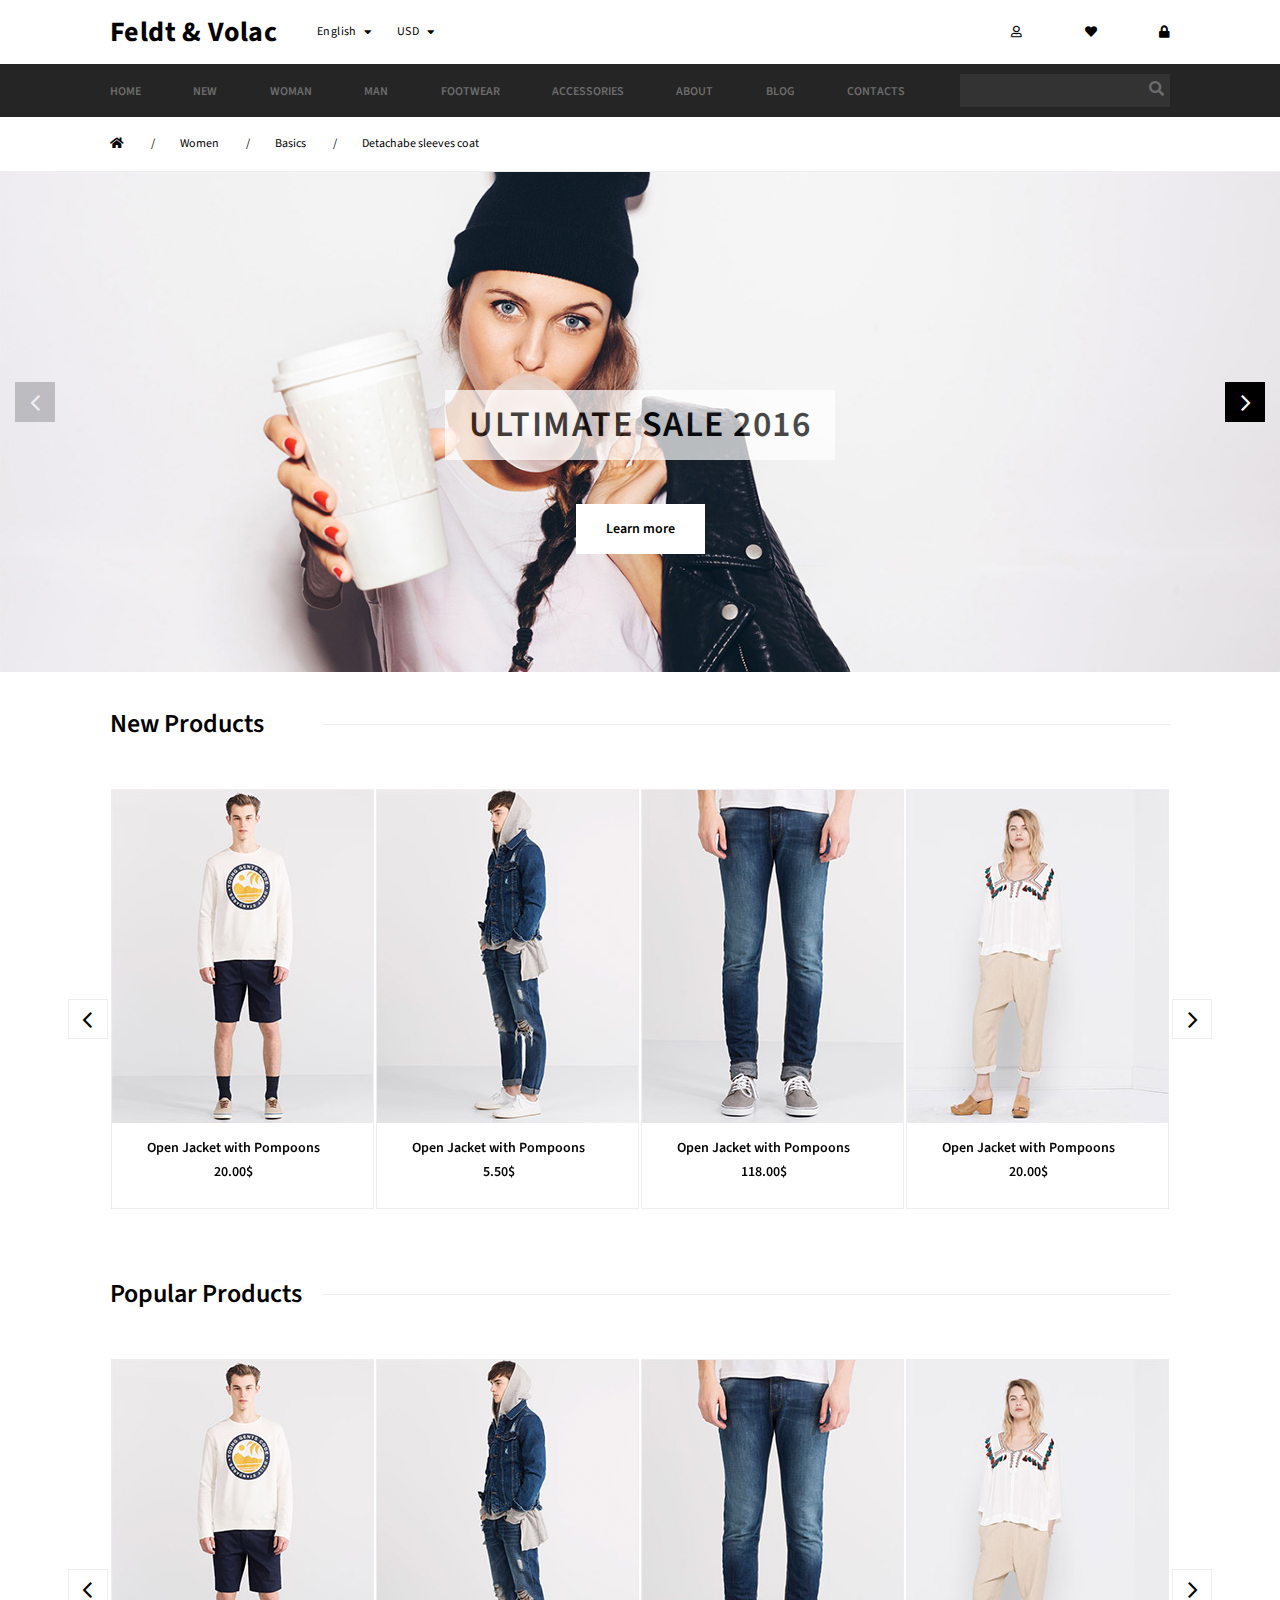
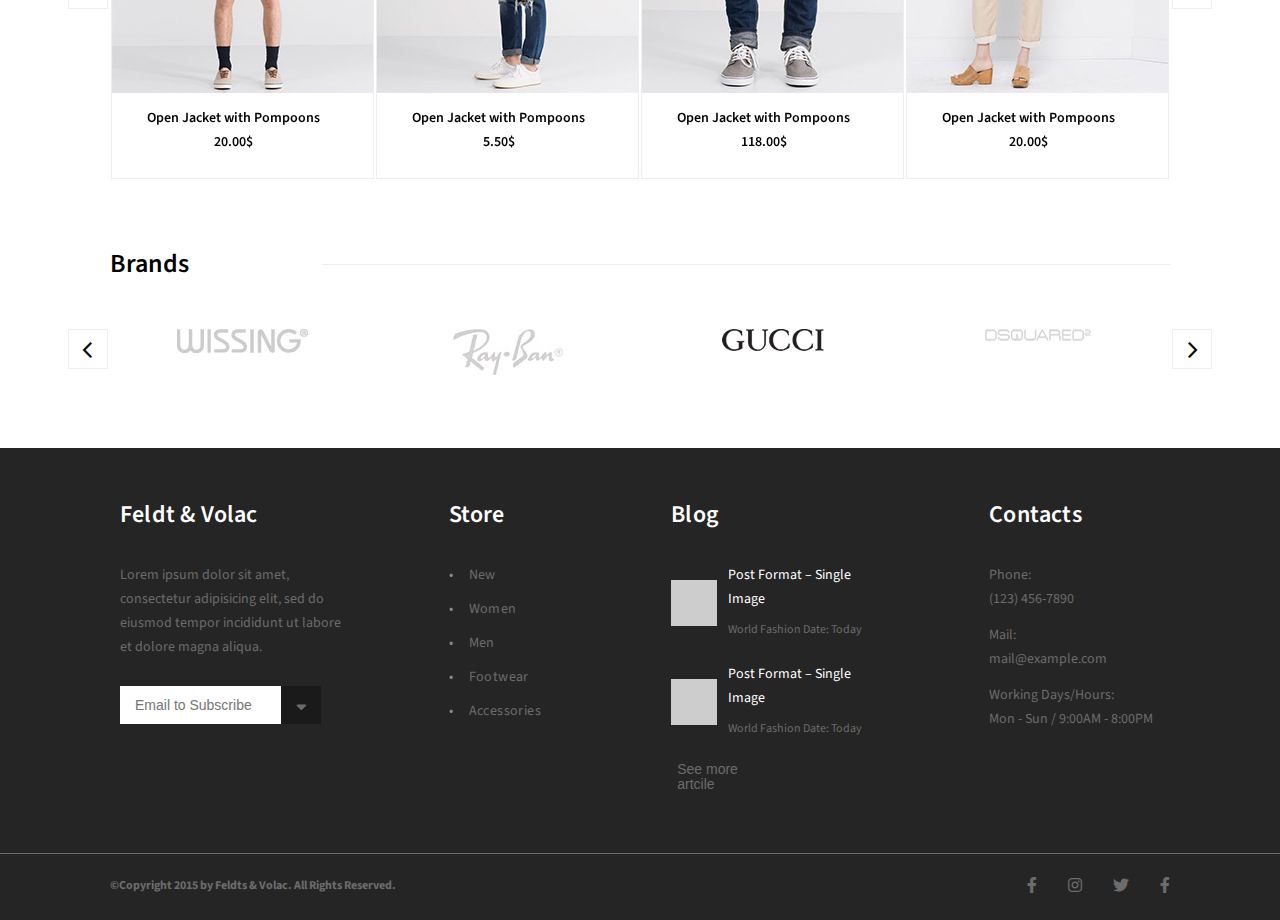
==== commit 2f524367: "My Second Commit" ====
--- a/index.html
+++ b/index.html
@@ -4,16 +4,16 @@
 	<meta charset="utf-8">
 	<meta name="viewport" content="width=device-width, initial-scale=1">
 	<title>Fashion Shop</title>
+	<link rel="stylesheet" href="https://use.fontawesome.com/releases/v5.7.2/css/all.css">
 	<link href="https://fonts.googleapis.com/css?family=Open+Sans:400,600,700|Source+Sans+Pro:400,600&display=swap" rel="stylesheet">
-	<link rel="stylesheet" href="https://use.fontawesome.com/releases/v5.7.2/css/all.css">  
 	<link rel="stylesheet" type="text/css" href="css/fonts.css">
 	<link rel="stylesheet" type="text/css" href="css/slick.css">
 	<link rel="stylesheet" href="css/jquery.fancybox.min.css">
 	<link rel="stylesheet" type="text/css" href="css/style.css">
 	<link rel="stylesheet" type="text/css" href="css/media.css">
 </head>
-
 <body>
+
 	<header class="header">
 		<div class="header__top">
 			<div class="container">
@@ -49,7 +49,6 @@
 				</div>
 			</div>
 		</div>
-
 		<div class="header__content">
 			<div class="container">
 				<div class="header__content-inner">
@@ -58,17 +57,16 @@
             		</div>
 
             		<div class="navigation">
-						
 						<nav class="header__menu">
-							<a href="slider.html" class="nav__link">HOME</a>
-							<a href="index.html" class="nav__link">NEW</a>
-							<a href="product.html" class="nav__link">WOMAN</a>
-							<a href="blocks.html" class="nav__link">MAN</a>
-							<a class="nav__link" href="#">FOOTWEAR</a>
-							<a class="nav__link" href="#">ACCESSORIES</a>
-							<a href="about.html"class="nav__link">ABOUT</a>
-							<a class="nav__link" href="#footer">BLOG</a>
-							<a class="nav__link" href="#footer">CONTACTS</a>
+							<a href="index.html" class="nav__link" id="">HOME</a>
+							<a href="new.html" class="nav__link" id="">NEW</a>
+							<a href="woman.html" class="nav__link" id="">WOMAN</a>
+							<a href="man.html" class="nav__link" id="">MAN</a>
+							<a class="nav__link" id="" href="#">FOOTWEAR</a>
+							<a class="nav__link" id="" href="#">ACCESSORIES</a>
+							<a href="about.html"class="nav__link" id="">ABOUT</a>
+							<a class="nav__link" id="" href="#footer">BLOG</a>
+							<a class="nav__link" id="" href="#footer">CONTACTS</a>
 						</nav>
 
 						<div class="search__inner">
@@ -79,7 +77,6 @@
 				</div> <!-- header__content-inner end -->
 			</div> <!-- container end -->
 		</div> <!-- header__content end -->
-
 		<div class="header__chapter">
 			<div class="container">
 				<i class="fas fa-home"></i>
@@ -90,60 +87,64 @@
 		</div>	
 	</header>
 
-	<section class="responsive__image">
-		<div class="container">
-			<div class="responsive__inner">
-				<div class="responsive__col-1">
-					<img src="img/index-1.jpg">
-				</div>
-				<div class="responsive__col-2">
-	  				<div>
-	  					<img class="img__col2" src="img/index-2.jpg">
-	  				</div>
-		  			<div class="responsive__row">
-		  				<img class="responsive__row-img1" src="img/index-3.jpg" >
-		  				<div class="responsive__col-3">
-							 <img src="img/index-4.jpg">
-							 <img src="img/index-5.jpg">
-		  				</div>
-		  			</div>
-  				</div>
-			</div> <!-- responsive__inner end -->
-		</div> <!-- container end -->
-	</section> <!-- responsive__image end -->
+	<section class="slider">
+		<div class="container">
+			<div class="slider__inner">
+				<div class="slider__item">
+					<div class="slider__item-content">
+						<div class="slider__title">ULTIMATE SALE 2016</div>
+						<a class="slider__btn default-btn" data-fancybox data-src="#modal" href="javascript:;">Learn more</a>
+					</div>
+				</div>
+				<div class="slider__item">
+					<div class="slider__item-content">
+						<div class="slider__title">ULTIMATE SALE 2016</div>
+						<a class="slider__btn default-btn" data-fancybox data-src="#modal" href="javascript:;">Learn more</a>
+					</div>
+				</div>
+				<div class="slider__item">
+					<div class="slider__item-content">
+						<div class="slider__title">ULTIMATE SALE 2016</div>
+						<a class="slider__btn default-btn" data-fancybox data-src="#modal" href="javascript:;">Learn more</a>
+					</div>
+				</div>
+			</div> <!-- slider__inner -->
+		</div> <!-- container end -->
+	</section> <!-- slider end -->
 
 	<section class="products"> 
 		<div class="container">
 			<div class="products__inner">
 				<div class="products__top">
-					<div class="products__title">Popular products</div>
-				</div>
+					<div class="products__title">New Products</div>
+				</div>
+
 				<div class="products__slider">
 					<div class="product__item">
 						<img src="img/related-1.jpg">
 						<div class="wear__text">
-							<div class="wear__title">Basiс skinny jeans</div>
+							<div class="wear__title">Open Jacket with Pompoons</div>
 							<div class="wear__price">20.00$</div>
 						</div>
 					</div>
 					<div class="product__item">
 						<img src="img/related-2.jpg">
 						<div class="wear__text">
-							<div class="wear__title">Basiс skinny jeans</div>
+							<div class="wear__title">Open Jacket with Pompoons</div>
 							<div class="wear__price">5.50$</div>
 						</div>
 					</div>
 					<div class="product__item">
 						<img src="img/related-3.jpg">
 						<div class="wear__text">
-							<div class="wear__title">Basiс skinny jeans</div>
+							<div class="wear__title">Open Jacket with Pompoons</div>
 							<div class="wear__price">118.00$</div>
 						</div>
 					</div>
 					<div class="product__item">
 						<img src="img/related-4.jpg">
 						<div class="wear__text">
-							<div class="wear__title">Basiс skinny jeans</div>
+							<div class="wear__title">Open Jacket with Pompoons</div>
 							<div class="wear__price">20.00$</div>
 						</div>
 					</div>
@@ -151,28 +152,28 @@
 					<div class="product__item">
 						<img src="img/related-1.jpg">
 						<div class="wear__text">
-							<div class="wear__title">Basiс skinny jeans</div>
+							<div class="wear__title">Open Jacket with Pompoons</div>
 							<div class="wear__price">20.00$</div>
 						</div>
 					</div>
 					<div class="product__item">
 						<img src="img/related-2.jpg">
 						<div class="wear__text">
-							<div class="wear__title">Basiс skinny jeans</div>
+							<div class="wear__title">Open Jacket with Pompoons</div>
 							<div class="wear__price">5.50$</div>
 						</div>
 					</div>
 					<div class="product__item">
 						<img src="img/related-3.jpg">
 						<div class="wear__text">
-							<div class="wear__title">Basiс skinny jeans</div>
+							<div class="wear__title">Open Jacket with Pompoons</div>
 							<div class="wear__price">118.00$</div>
 						</div>
 					</div>
 					<div class="product__item">
 						<img src="img/related-4.jpg">
 						<div class="wear__text">
-							<div class="wear__title">Basiс skinny jeans</div>
+							<div class="wear__title">Open Jacket with Pompoons</div>
 							<div class="wear__price">20.00$</div>
 						</div>
 					</div>
@@ -181,111 +182,116 @@
 		</div> <!-- container end -->
 	</section> <!-- products end -->
 
-	<section class="delivered__payment">
-		<div class="container">
-			<div class="delivered__inner">
-				<div class="index__title">Delivered & payment</div>
-				<div class="delivered__blocks">
-					<div class="delivered__item">
-						<img src="img/clock.jpg">
-						<div class="deliivered__title">30 days product return</div>
-					</div>
-					<div class="delivered__item">
-						<img src="img/ship.jpg">
-						<div class="deliivered__title">Free shipping delivery</div>
-					</div>
-					<div class="delivered__item">
-						<img src="img/card.jpg">
-						<div class="deliivered__title">visa credit card payment</div>
-					</div>
-					<div class="delivered__item">
-						<img src="img/star-icon.jpg">
-						<div class="deliivered__title">from 12-monthes guarantee</div>
-					</div>
-				</div> <!-- delivered__blocks end -->
-			</div> <!-- delivered__inner end -->
-		</div>
-	</section>
-
-	<section class="sales">
-		<div class="container">
-			<div class="sales__inner">
-				<div class="index__title">Products on sales</div>
-				<div class="sales__blocks">
-					<div class="sales__col">
-						<div class="sales__item">
-							<img src="img/square.jpg">
-							<div class="sales__text">
-								<div class="sales__title">Detachabe sleeves coat</div>
-								<div class="sales__price">674 <span>USD</span><img src="img/stars-5.jpg"></div>
-							</div>
-						</div>
-						<div class="sales__item">
-							<img src="img/square.jpg">
-							<div class="sales__text">
-								<div class="sales__title">Detachabe sleeves coat</div>
-								<div class="sales__price">674 <span>USD</span><img src="img/stars-5.jpg"></div>
-							</div>
-						</div>
-						<div class="sales__item">
-							<img src="img/square.jpg">
-							<div class="sales__text">
-								<div class="sales__title">Detachabe sleeves coat</div>
-								<div class="sales__price">674 <span>USD</span><img src="img/stars-5.jpg"></div>
-							</div>
-						</div>
-					</div>
-					<div class="sales__col">
-						<div class="sales__item">
-							<img src="img/square.jpg">
-							<div class="sales__text">
-								<div class="sales__title">Detachabe sleeves coat</div>
-								<div class="sales__price">674 <span>USD</span><img src="img/stars-5.jpg"></div>
-							</div>
-						</div>
-						<div class="sales__item">
-							<img src="img/square.jpg">
-							<div class="sales__text">
-								<div class="sales__title">Detachabe sleeves coat</div>
-								<div class="sales__price">674 <span>USD</span><img src="img/stars-5.jpg"></div>
-							</div>
-						</div>
-						<div class="sales__item">
-							<img src="img/square.jpg">
-							<div class="sales__text">
-								<div class="sales__title">Detachabe sleeves coat</div>
-								<div class="sales__price">674 <span>USD</span><img src="img/stars-5.jpg"></div>
-							</div>
-						</div>
-					</div>
-					<div class="sales__col">
-						<div class="sales__item">
-							<img src="img/square.jpg">
-							<div class="sales__text">
-								<div class="sales__title">Detachabe sleeves coat</div>
-								<div class="sales__price">674 <span>USD</span><img src="img/stars-5.jpg"></div>
-							</div>
-						</div>
-						<div class="sales__item">
-							<img src="img/square.jpg">
-							<div class="sales__text">
-								<div class="sales__title">Detachabe sleeves coat</div>
-								<div class="sales__price">674 <span>USD</span><img src="img/stars-5.jpg"></div>
-							</div>
-						</div>
-						<div class="sales__item">
-							<img src="img/square.jpg">
-							<div class="sales__text">
-								<div class="sales__title">Detachabe sleeves coat</div>
-								<div class="sales__price">674 <span>USD</span><img src="img/stars-5.jpg"></div>
-							</div>
-						</div>
-					</div>
-				</div> <!-- sales__blocks end -->
-				<button class="sales__btn">More product</button>
-			</div> <!-- sales__inner end -->
-		</div> <!-- container end -->
-	</section> <!-- sales end -->
+	<section class="products"> 
+		<div class="container">
+			<div class="products__inner">
+				<div class="products__top">
+					<div class="products__title">Popular Products</div>
+				</div>
+
+				<div class="products__slider">
+					<div class="product__item">
+						<img src="img/related-1.jpg">
+						<div class="wear__text">
+							<div class="wear__title">Open Jacket with Pompoons</div>
+							<div class="wear__price">20.00$</div>
+						</div>
+					</div>
+					<div class="product__item">
+						<img src="img/related-2.jpg">
+						<div class="wear__text">
+							<div class="wear__title">Open Jacket with Pompoons</div>
+							<div class="wear__price">5.50$</div>
+						</div>
+					</div>
+					<div class="product__item">
+						<img src="img/related-3.jpg">
+						<div class="wear__text">
+							<div class="wear__title">Open Jacket with Pompoons</div>
+							<div class="wear__price">118.00$</div>
+						</div>
+					</div>
+					<div class="product__item">
+						<img src="img/related-4.jpg">
+						<div class="wear__text">
+							<div class="wear__title">Open Jacket with Pompoons</div>
+							<div class="wear__price">20.00$</div>
+						</div>
+					</div>
+					<div class="product__item">
+						<img src="img/related-1.jpg">
+						<div class="wear__text">
+							<div class="wear__title">Open Jacket with Pompoons</div>
+							<div class="wear__price">20.00$</div>
+						</div>
+					</div>
+					<div class="product__item">
+						<img src="img/related-2.jpg">
+						<div class="wear__text">
+							<div class="wear__title">Open Jacket with Pompoons</div>
+							<div class="wear__price">5.50$</div>
+						</div>
+					</div>
+					<div class="product__item">
+						<img src="img/related-3.jpg">
+						<div class="wear__text">
+							<div class="wear__title">Open Jacket with Pompoons</div>
+							<div class="wear__price">118.00$</div>
+						</div>
+					</div>
+					<div class="product__item">
+						<img src="img/related-4.jpg">
+						<div class="wear__text">
+							<div class="wear__title">Open Jacket with Pompoons</div>
+							<div class="wear__price">20.00$</div>
+						</div>
+					</div>
+				</div> <!-- products__slider end -->
+			</div> <!-- products__inner end -->
+		</div> <!-- container end -->
+	</section> <!-- products end -->
+
+	<section class="products products-brands"> 
+		<div class="container">
+			<div class="products__inner">
+				<div class="products__top">
+					<div class="products__title">Brands</div>
+				</div>
+				<div class="products__slider">
+					<div class="product__item">
+						<img src="img/brand-1.jpg">
+					</div>
+					<div class="product__item">
+						<img src="img/brand-2.jpg">
+					</div>
+					<div class="product__item">
+						<img src="img/brand-3.jpg">
+					</div>
+					<div class="product__item">
+						<img src="img/brand-4.jpg">
+					</div>
+					<div class="product__item">
+						<img src="img/brand-5.jpg">
+					</div>
+					<div class="product__item">
+						<img src="img/brand-1.jpg">
+					</div>
+					<div class="product__item">
+						<img src="img/brand-2.jpg">
+					</div>
+					<div class="product__item">
+						<img src="img/brand-3.jpg">
+					</div>
+					<div class="product__item">
+						<img src="img/brand-4.jpg">
+					</div>
+					<div class="product__item">
+						<img src="img/brand-5.jpg">
+					</div>
+				</div> <!-- products__slider end -->
+			</div> <!-- products__inner end -->
+		</div> <!-- container end -->
+	</section> <!-- products products-brands end -->
 
 	<footer class="footer" id="footer">
 		<div class="container">
@@ -311,6 +317,7 @@
 				<div class="footer__col footer__col--third">
 					<div class="title__footer">Blog</div>
 					<div class="footer__blogs">
+						
 						<div class="blog__item">
 							<img class="blog__img" src="img/footer-blog.jpg">
 							<div class="blog__text">
@@ -357,6 +364,7 @@
 		</div>
 	</footer>
 
+
 	<div id="modal">
 	     <form>
 	      <input type="text" placeholder="Your name">
@@ -370,7 +378,8 @@
     <script type="text/javascript" src="js/dropdown-header.js" ></script>
     <script type="text/javascript" src="js/slick.min.js" ></script>
     <script type="text/javascript" src="js/multiple-slick.js"></script>
-	<script src="js/jquery.fancybox.min.js"></script>
+    <script type="text/javascript" src="js/slider-fon.js" ></script>
+    <script src="js/jquery.fancybox.min.js"></script>
 
 </body>
 </html>--- a/css/fonts.css
+++ b/css/fonts.css
@@ -24,13 +24,36 @@
   -moz-osx-font-smoothing: grayscale;
 }
 
+.icon-envelope-o:before {
+  content: "\f003";
+}
+.icon-check:before {
+  content: "\f00c";
+}
+.icon-map-marker:before {
+  content: "\f041";
+}
+.icon-phone:before {
+  content: "\f095";
+}
+.icon-briefcase:before {
+  content: "\f0b1";
+}
+.icon-bars:before {
+  content: "\f0c9";
+}
+.icon-navicon:before {
+  content: "\f0c9";
+}
+.icon-reorder:before {
+  content: "\f0c9";
+}
+.icon-angle-left:before {
+  content: "\f104";
+}
 .icon-angle-right:before {
   content: "\f105";
 }
-
-
-.icon-angle-left:before {
-  content: "\f104";
+.icon-quote-right:before {
+  content: "\f10e";
 }
-
-
